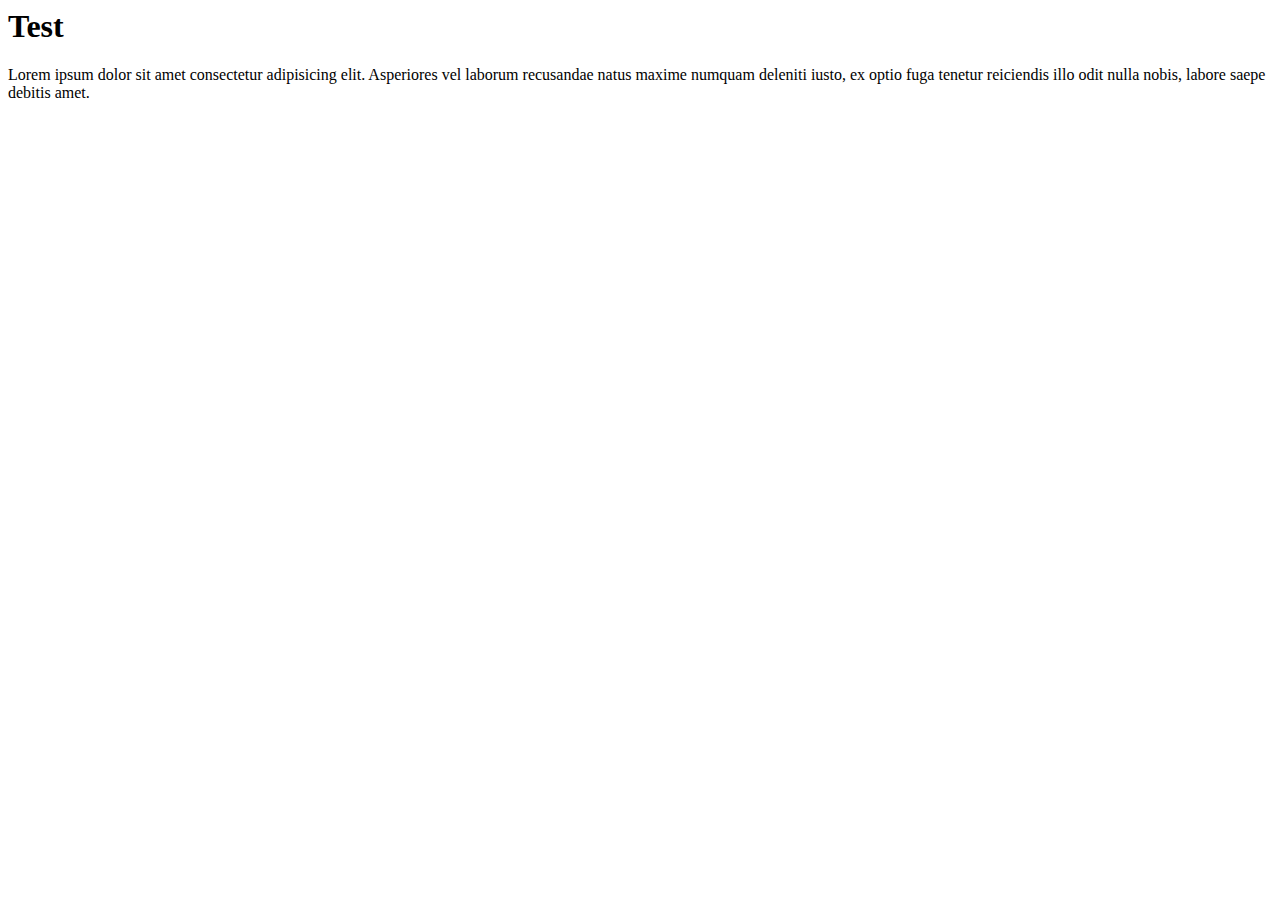
==== index.html @ 3f2395f5 "first test" ====
<html lang="en">
<head>
    <meta charset="UTF-8">
    <meta name="viewport" content="width=device-width, initial-scale=1.0">
    <title>Document</title>
</head>
<body>
    <h1>Test</h1>
    <p>Lorem ipsum dolor sit amet consectetur adipisicing elit. Asperiores vel laborum recusandae natus maxime numquam deleniti iusto, ex optio fuga tenetur reiciendis illo odit nulla nobis, labore saepe debitis amet.</p>
</body>
</html>
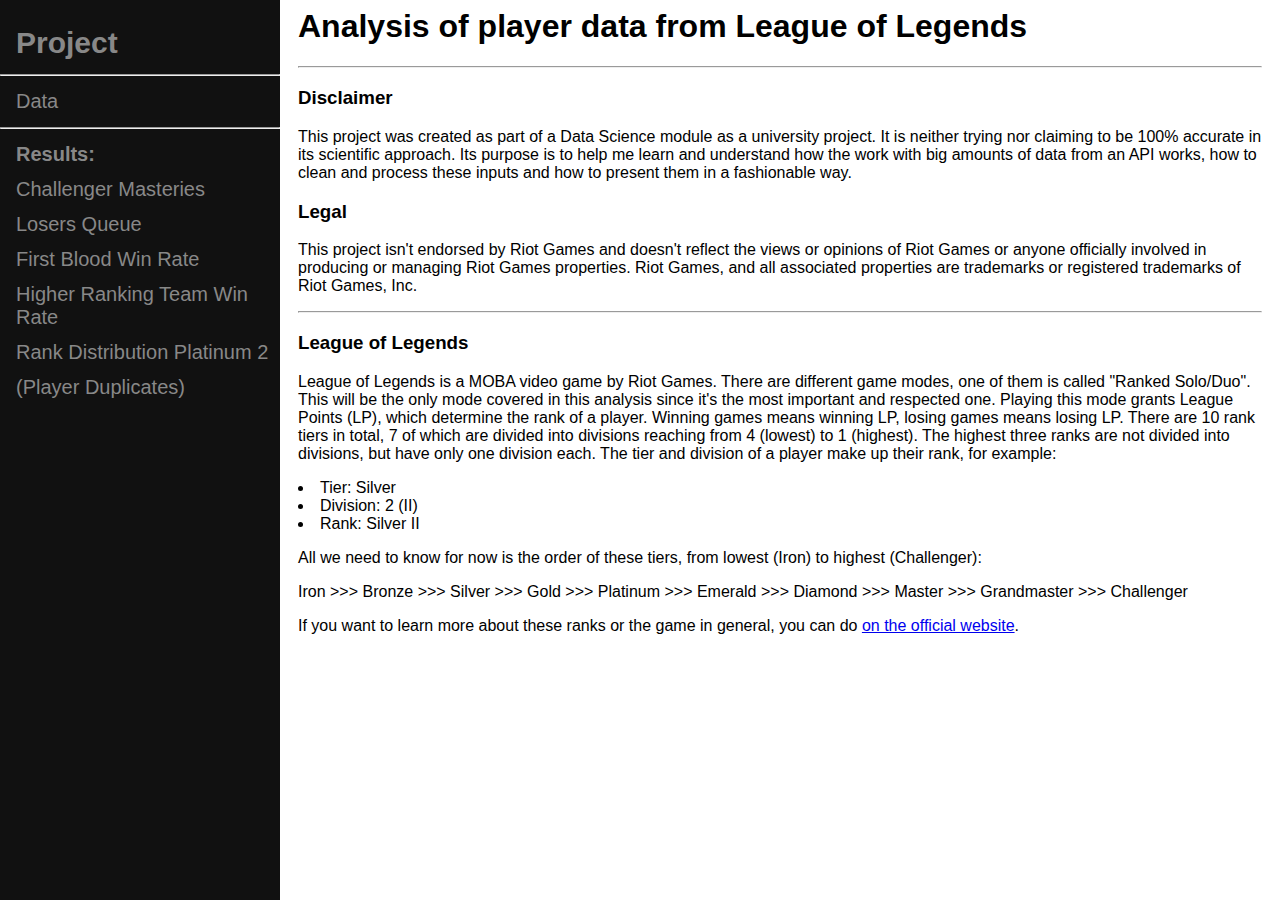
==== commit 314b3bc2: "description and images for currently finished project" ====
--- a/index.html
+++ b/index.html
@@ -1,11 +1,68 @@
 <html lang="en">
+
 <head>
     <meta charset="UTF-8">
     <meta name="viewport" content="width=device-width, initial-scale=1.0">
     <title>Document</title>
 </head>
+<link rel="stylesheet" href="styles.css">
+
 <body>
-    <h1>Test</h1>
-    <p>Lorem ipsum dolor sit amet consectetur adipisicing elit. Asperiores vel laborum recusandae natus maxime numquam deleniti iusto, ex optio fuga tenetur reiciendis illo odit nulla nobis, labore saepe debitis amet.</p>
+    <div class="sidenav">
+        <a href="index.html" style="font-size:30px"><strong>Project</strong></a>
+        <hr>
+        <a href="data.html">Data</a>
+        <hr>
+        <z>Results:</z>
+        <a href="challenger_masteries.html">Challenger Masteries</a>
+        <a href="losers_queue.html">Losers Queue</a>
+        <a href="first_blood_win_rate.html">First Blood Win Rate</a>
+        <a href="higher_ranking_team_win_rate.html">Higher Ranking Team Win Rate</a>
+        <a href="rank_distribution_platinum_2.html">Rank Distribution Platinum 2</a>
+        <a href="player_duplicates.html">(Player Duplicates)</a>
+    </div>
+    <div class="main">
+        <h1>Analysis of player data from League of Legends</h1>
+        <hr>
+        <h3>Disclaimer</h3>
+        <p>This project was created as part of a Data Science module as a university project. It is neither
+            trying nor claiming to be 100% accurate in its scientific approach. Its purpose is to help me learn and
+            understand how the work with
+            big amounts of data from an API works, how to clean and process these inputs and how to present them in a
+            fashionable way.
+        </p>
+        <h3>Legal</h3>
+        <p>This project isn't endorsed by Riot Games and doesn't reflect the views or opinions of Riot Games or anyone
+            officially involved in producing or managing Riot Games properties. Riot Games, and all associated
+            properties are trademarks or registered trademarks of Riot Games, Inc.
+        </p>
+        <hr>
+        <h3>League of Legends</h3>
+        <p>League of Legends is a MOBA video game by Riot Games. There are different game modes, one of them is called
+            "Ranked Solo/Duo". This will be the only mode covered in this analysis since it's the most important and
+            respected one. Playing this mode grants League Points (LP), which determine the rank of a player. Winning
+            games means winning LP, losing games means losing LP. There are 10 rank tiers in total, 7 of which are
+            divided into divisions reaching from 4 (lowest) to 1 (highest). The highest three ranks are not divided into
+            divisions, but have only one division each. The tier and division of a player make up
+            their rank, for example:
+        </p>
+        <li>
+            <il>Tier: Silver</il>
+        </li>
+        <li>
+            <il>Division: 2 (II)</il>
+        </li>
+        <li>
+            <il>Rank: Silver II</il>
+        </li>
+        <p>All we need to know for now is the order of these tiers, from lowest (Iron) to highest (Challenger):</p>
+        <p>Iron >>> Bronze >>> Silver >>> Gold >>> Platinum >>> Emerald >>> Diamond >>> Master >>> Grandmaster >>>
+            Challenger</p>
+        <p>If you want to learn more about these ranks or the game in general, you can do <a
+                href="https://support-leagueoflegends.riotgames.com/hc/en-us/articles/4406004330643-Ranked-Tiers-Divisions-and-Queues"
+                target="_blank">on the official website</a>.
+        </p>
+    </div>
 </body>
+
 </html>--- a/styles.css
+++ b/styles.css
@@ -0,0 +1,52 @@
+div {
+    font-family: "arial";
+}
+
+.sidenav {
+    height: 100%;
+    width: 280px;
+    position: fixed;
+    z-index: 1;
+    top: 0;
+    left: 0;
+    background-color: #111;
+    overflow-x: hidden;
+    padding-top: 20px;
+}
+
+.sidenav a {
+    padding: 6px 8px 6px 16px;
+    text-decoration: none;
+    font-size: 20px;
+    color: #888888;
+    display: block;
+}
+
+.sidenav z {
+    padding: 6px 8px 6px 16px;
+    text-decoration: none;
+    font-weight: 700;
+    font-size: 20px;
+    color: #888888;
+    display: block;
+}
+
+.sidenav a:hover {
+    color: #f1f1f1;
+}
+
+.main {
+    margin-left: 280px;
+    max-width: 1200px;
+    padding: 0px 10px;
+}
+
+@media screen and (max-height: 450px) {
+    .sidenav {
+        padding-top: 15px;
+    }
+
+    .sidenav a {
+        font-size: 18px;
+    }
+}